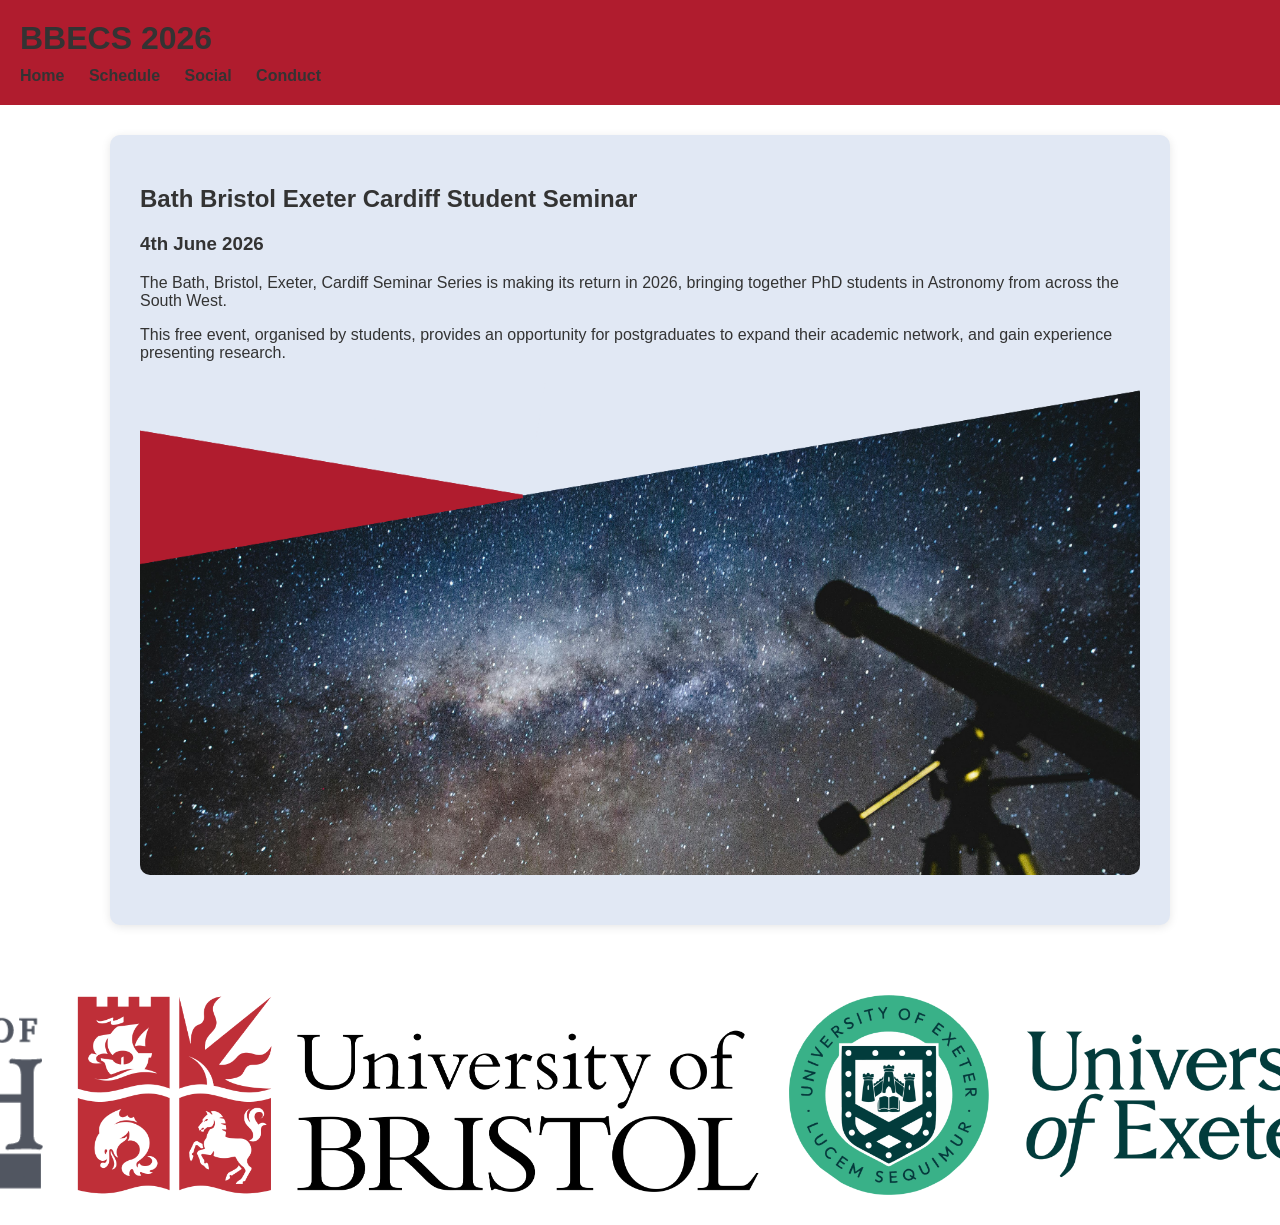
==== index.html @ eb9a7b8f "." ====
<!DOCTYPE html>
<html lang="en">
<head>
  <meta charset="UTF-8">
  <meta name="viewport" content="width=device-width, initial-scale=1.0">
  <title>Home</title>
  <link rel="stylesheet" href="style.css">
</head>
<body>

<header>
  <h1>BBECS 2026</h1>

  <nav>
    <a href="index.html">Home</a>
    <a href="schedule.html">Schedule</a>
    <a href="social.html">Social</a>
    <a href="conduct.html">Conduct</a>
  </nav>
</header>

<div class="container">
  <h2>Bath Bristol Exeter Cardiff Student Seminar</h2>

  <h3>4th June 2026</h3>


  <p>
    The Bath, Bristol, Exeter, Cardiff Seminar Series is making its return in 2026, bringing together PhD students in Astronomy from across the South West.
  </p>

    <p>
        This free event, organised by students, provides an opportunity for postgraduates to expand their academic network, and gain experience presenting research.
    </p>
    
    <img
    src="images/Poster_bottom.png"
    class="main-image">
    
</div>

<footer class="logo-footer">
    <img src="images/University_of_Bath_Logo.png" alt="University of Bath">
    <img src="images/University_of_Bristol_Logo.png" alt="University of Bristol">
    <img src="images/University_of_Exeter_Logo.png" alt="University of Exeter">
  <img src="images/Cardiff_University_Logo.png" alt="Cardiff">
</footer>

</body>
</html>
---- style.css ----
body {
  margin: 0;
  font-family: Arial, sans-serif;
  background-color: white;
  color: #333;
}

/* Header */
header {
  background-color: #b01c2e;
  color: #333;
  padding: 20px;
}

header h1 {
  color: #333;
  margin: 0;
}

/* Navigation */
nav {
  margin-top: 10px;
}

nav a {
  color: #333;
  text-decoration: none;
  margin-right: 20px;
  font-weight: bold;
}

nav a:hover {
  text-decoration: underline;
}

/* Main content */
.container {
  max-width: 1000px;
  margin: 30px auto;
  background: #e1e8f4;
  padding: 30px;
  border-radius: 10px;
  box-shadow: 0 2px 10px rgba(0,0,0,0.1);
}

/* PDF Viewer */
.pdf-container {
  margin-top: 20px;
  border: 1px solid #ccc;
}

/* Footer Logos */
.logo-footer {
  display: flex;
  justify-content: center;
  align-items: center;
  gap: 30px;
  padding: 30px;
  margin-top: 40px;
  background-color: white;
}

.logo-footer img {
  height: 200px;
  width: auto;
  object-fit: contain;
}

.main-image {
  width: 100%;
  max-width: 100%;
  height: auto;
/*     object-fit: contain; */ 
  display: block;
  margin: 20px auto;
  border-radius: 10px;
}
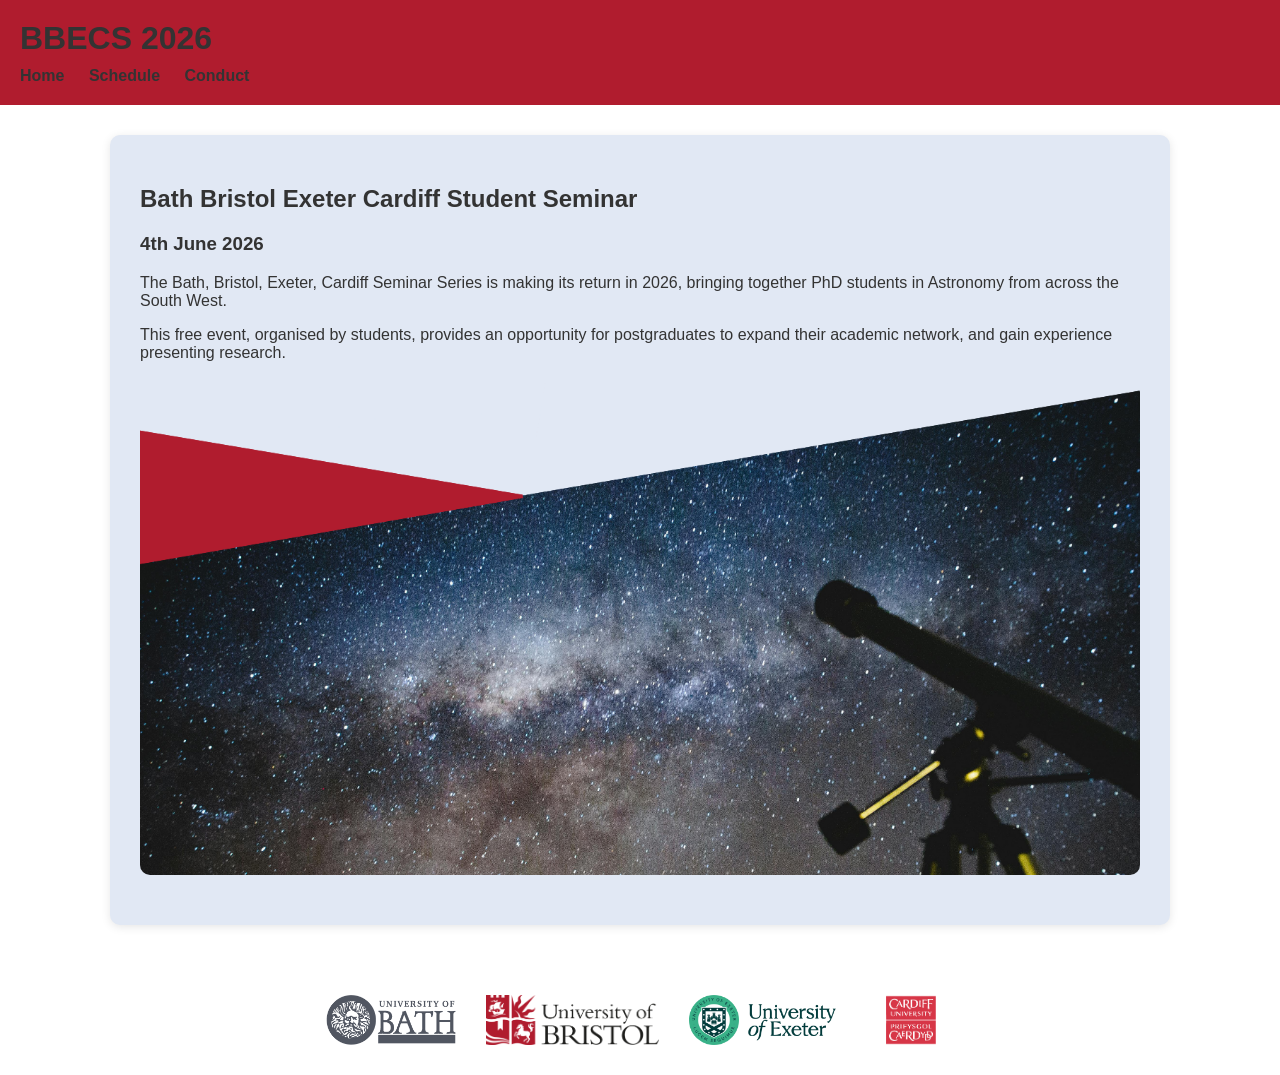
==== commit 5d2efd67: "." ====
--- a/index.html
+++ b/index.html
@@ -14,7 +14,6 @@
   <nav>
     <a href="index.html">Home</a>
     <a href="schedule.html">Schedule</a>
-    <a href="social.html">Social</a>
     <a href="conduct.html">Conduct</a>
   </nav>
 </header>
--- a/style.css
+++ b/style.css
@@ -61,7 +61,7 @@
 }
 
 .logo-footer img {
-  height: 200px;
+  height: 50px;
   width: auto;
   object-fit: contain;
 }
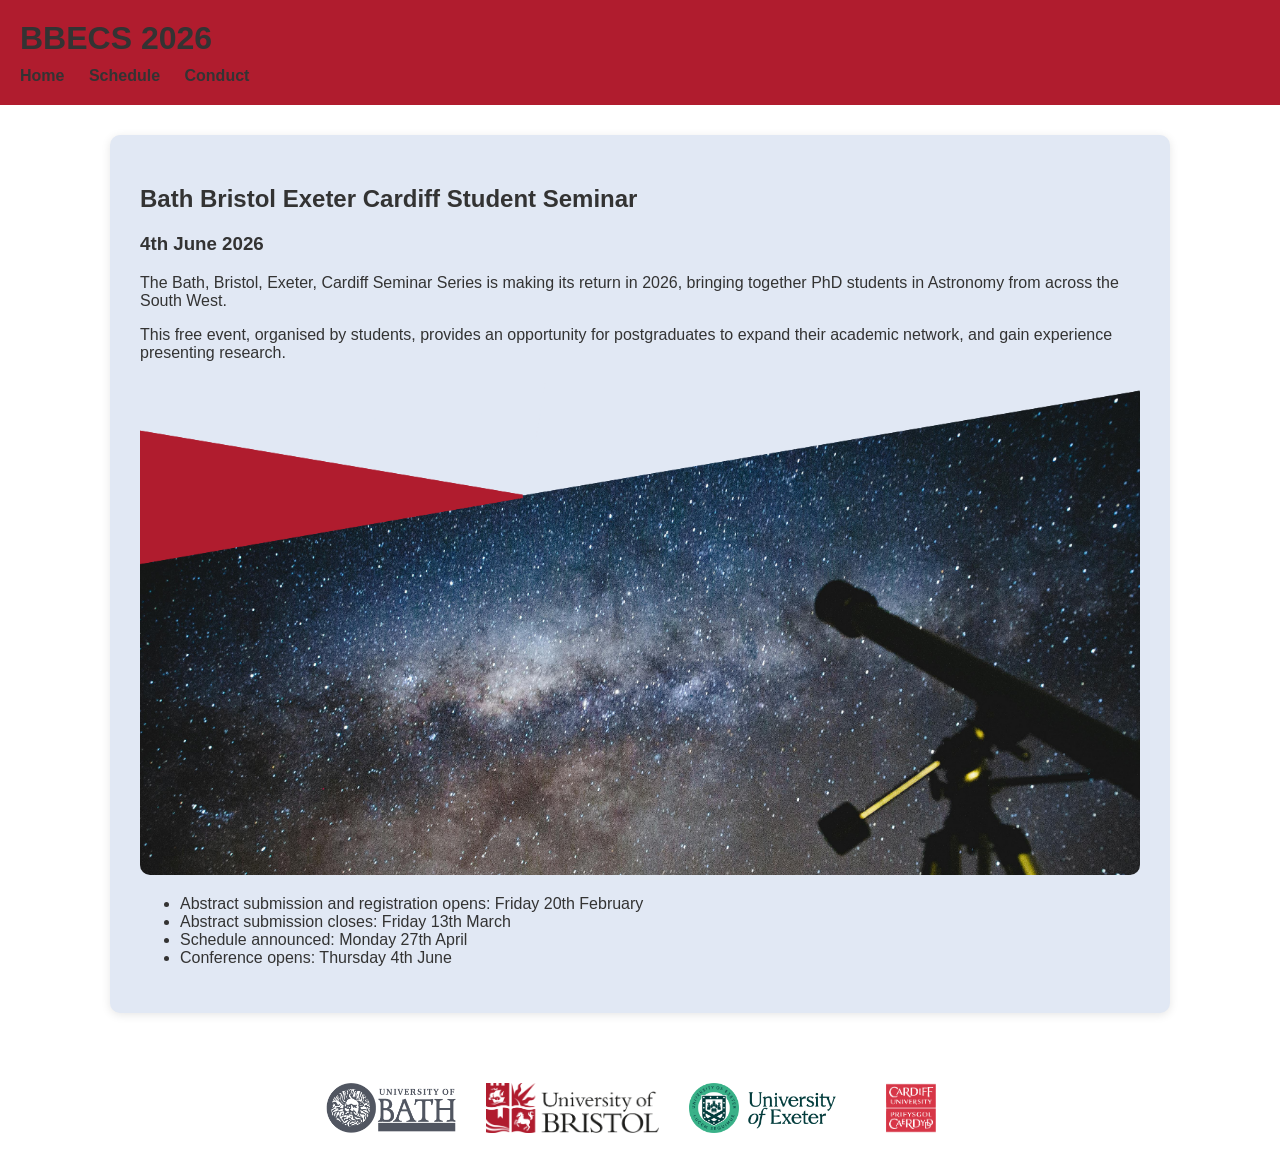
==== commit 22f3bf58: "." ====
--- a/index.html
+++ b/index.html
@@ -35,6 +35,15 @@
     <img
     src="images/Poster_bottom.png"
     class="main-image">
+
+    <p>
+        <ul>
+            <li>Abstract submission and registration opens: Friday 20th February </li>
+            <li>Abstract submission closes: Friday 13th March</li>
+            <li>Schedule announced: Monday 27th April</li>
+            <li>Conference opens: Thursday 4th June </li>
+        </ul>
+    </p>
     
 </div>
 
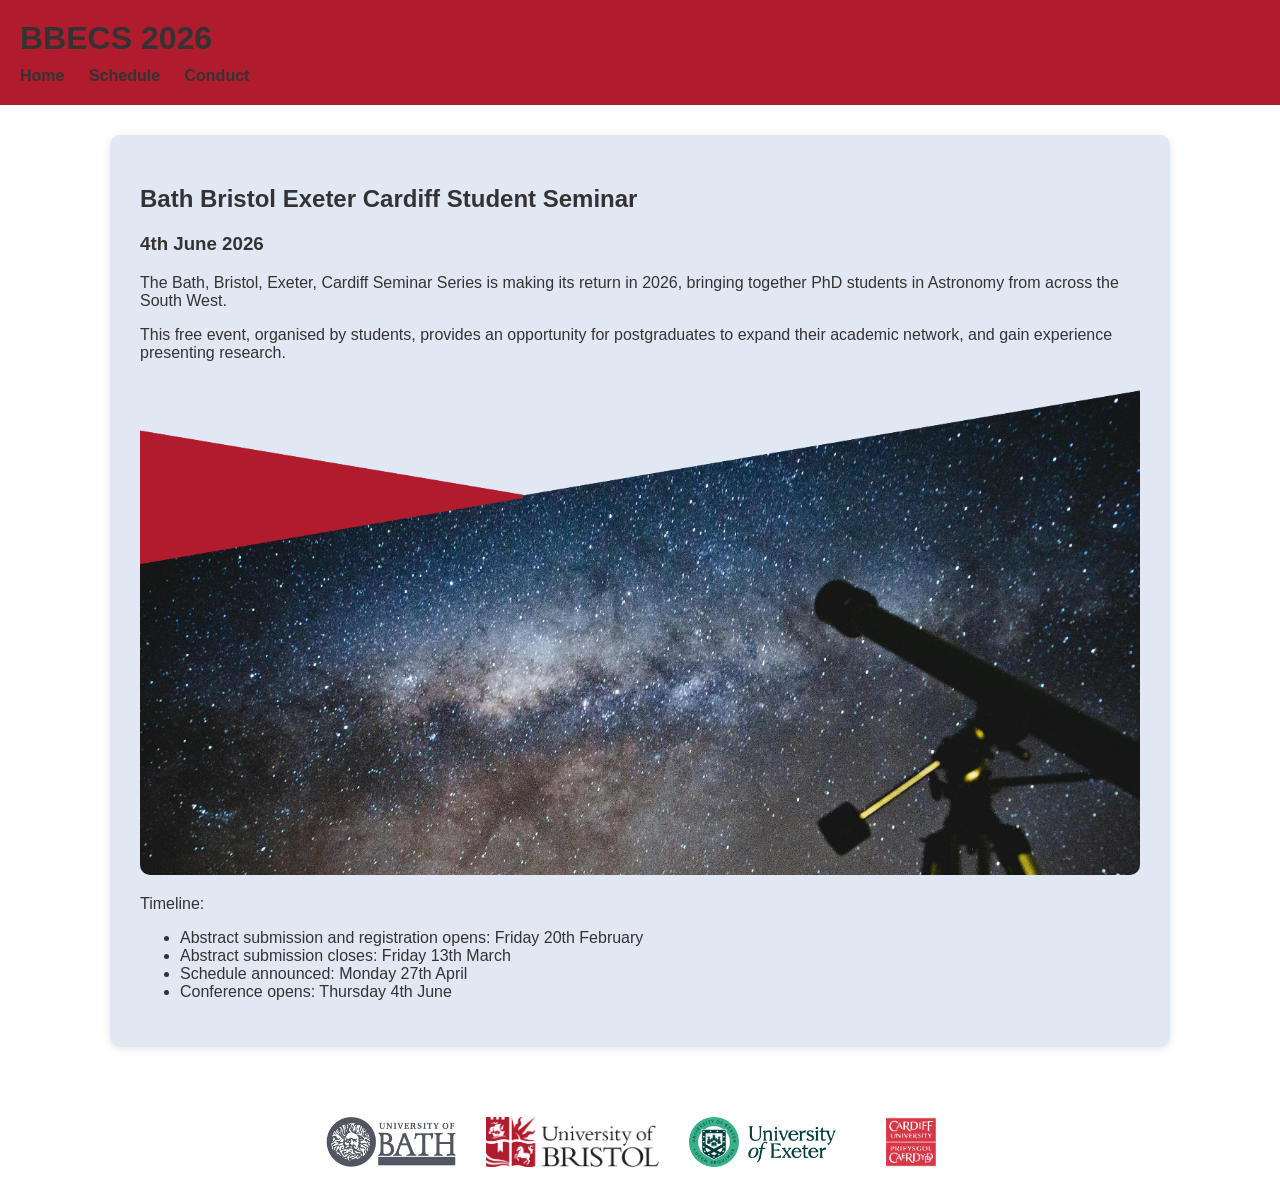
==== commit 272c5c61: "." ====
--- a/index.html
+++ b/index.html
@@ -37,6 +37,7 @@
     class="main-image">
 
     <p>
+        Timeline:
         <ul>
             <li>Abstract submission and registration opens: Friday 20th February </li>
             <li>Abstract submission closes: Friday 13th March</li>
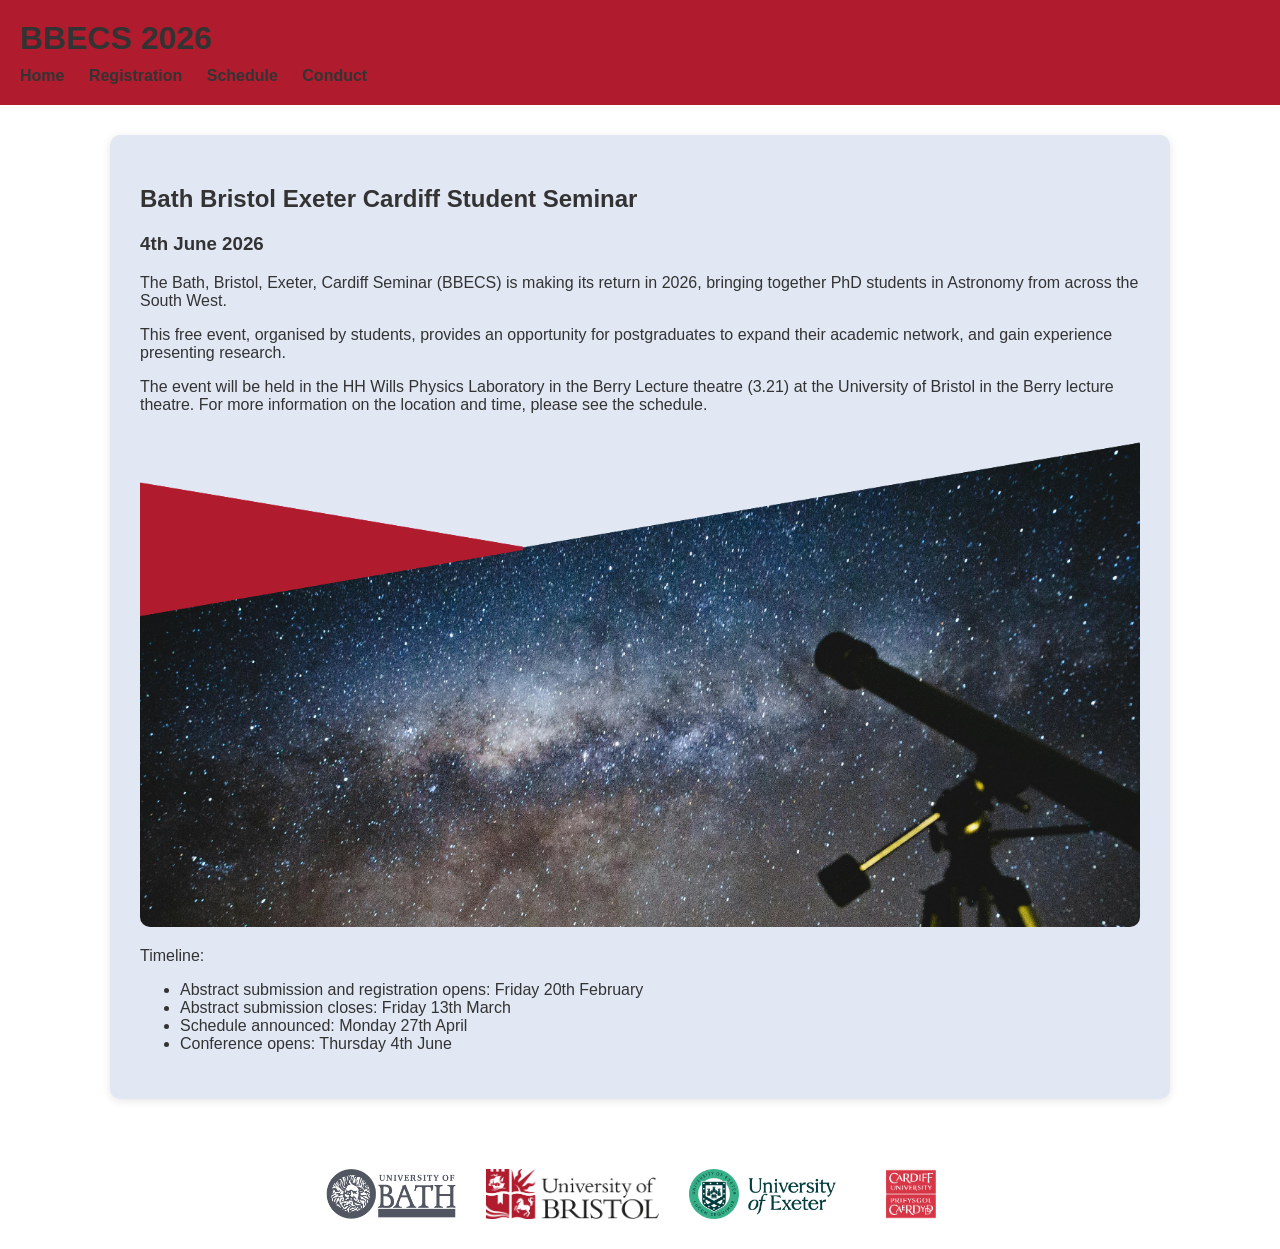
==== commit 13ea3079: "." ====
--- a/index.html
+++ b/index.html
@@ -13,6 +13,7 @@
 
   <nav>
     <a href="index.html">Home</a>
+    <a href="registration.html">Registration</a>
     <a href="schedule.html">Schedule</a>
     <a href="conduct.html">Conduct</a>
   </nav>
@@ -24,14 +25,20 @@
   <h3>4th June 2026</h3>
 
 
-  <p>
-    The Bath, Bristol, Exeter, Cardiff Seminar Series is making its return in 2026, bringing together PhD students in Astronomy from across the South West.
-  </p>
+    <p>
+        The Bath, Bristol, Exeter, Cardiff Seminar (BBECS) is making its return in 2026, bringing together PhD students in Astronomy from across the South West.
+    </p>      
 
     <p>
         This free event, organised by students, provides an opportunity for postgraduates to expand their academic network, and gain experience presenting research.
+
     </p>
-    
+        The event will be held in the HH Wills Physics Laboratory in the Berry Lecture theatre (3.21) at the University of Bristol in the Berry lecture theatre. For more information on the location and time, please see 
+        the schedule.
+    <p>
+
+    </p>
+
     <img
     src="images/Poster_bottom.png"
     class="main-image">
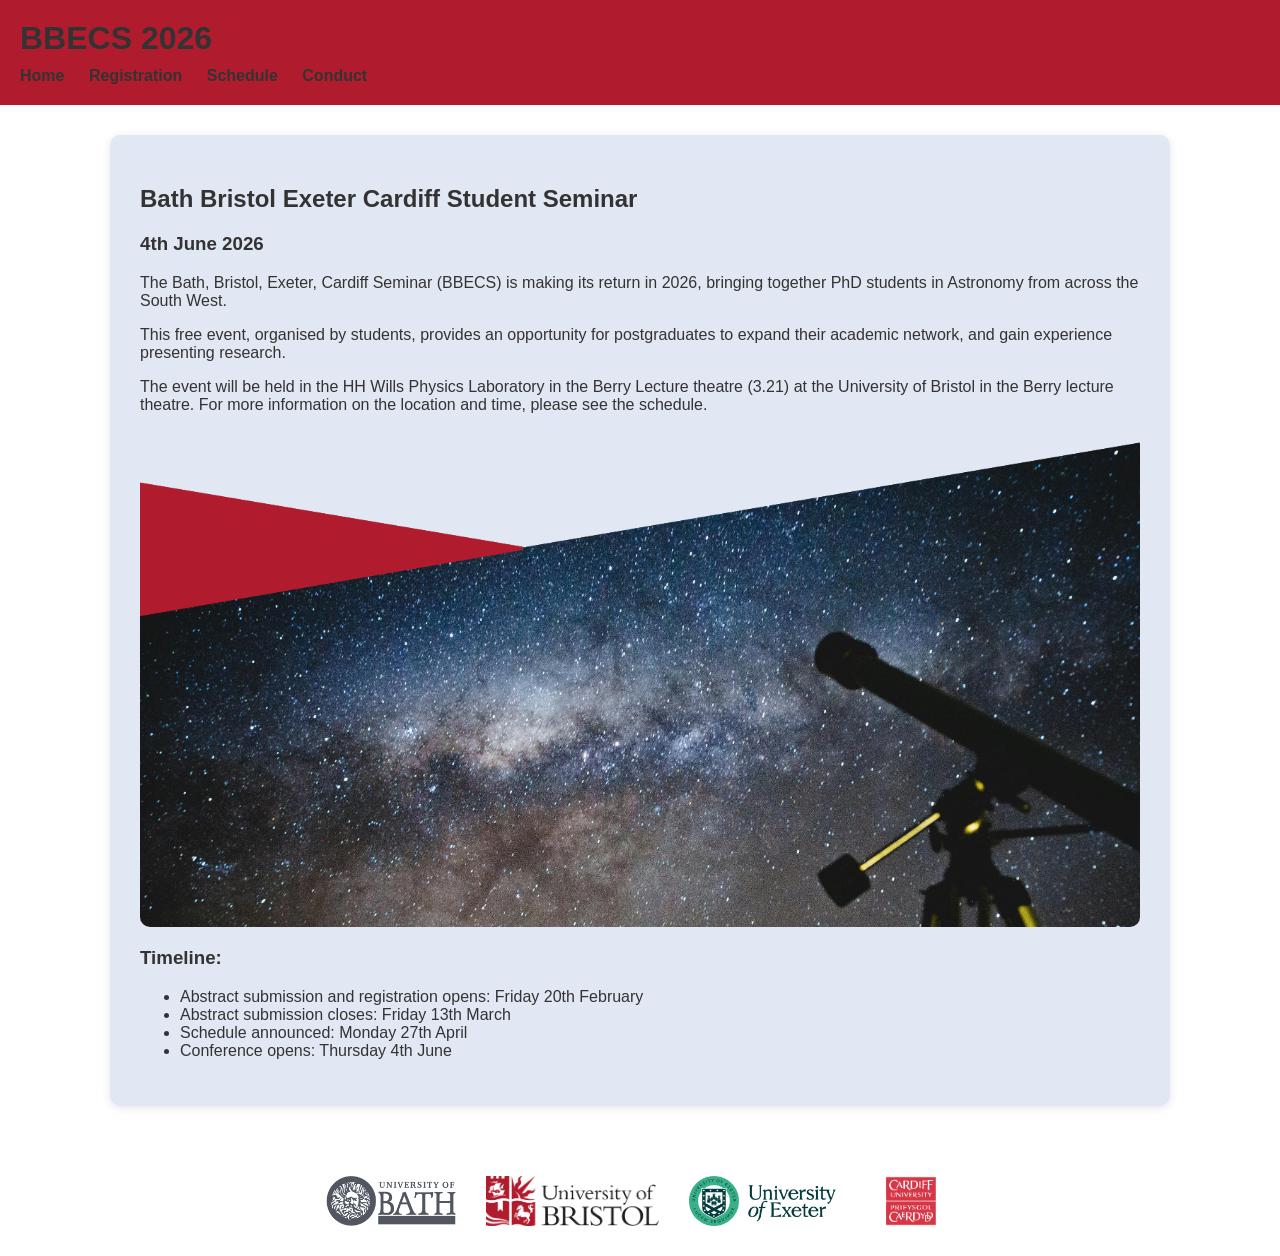
==== commit 80051c49: "." ====
--- a/index.html
+++ b/index.html
@@ -44,7 +44,7 @@
     class="main-image">
 
     <p>
-        Timeline:
+        <h3>Timeline:</h3>
         <ul>
             <li>Abstract submission and registration opens: Friday 20th February </li>
             <li>Abstract submission closes: Friday 13th March</li>
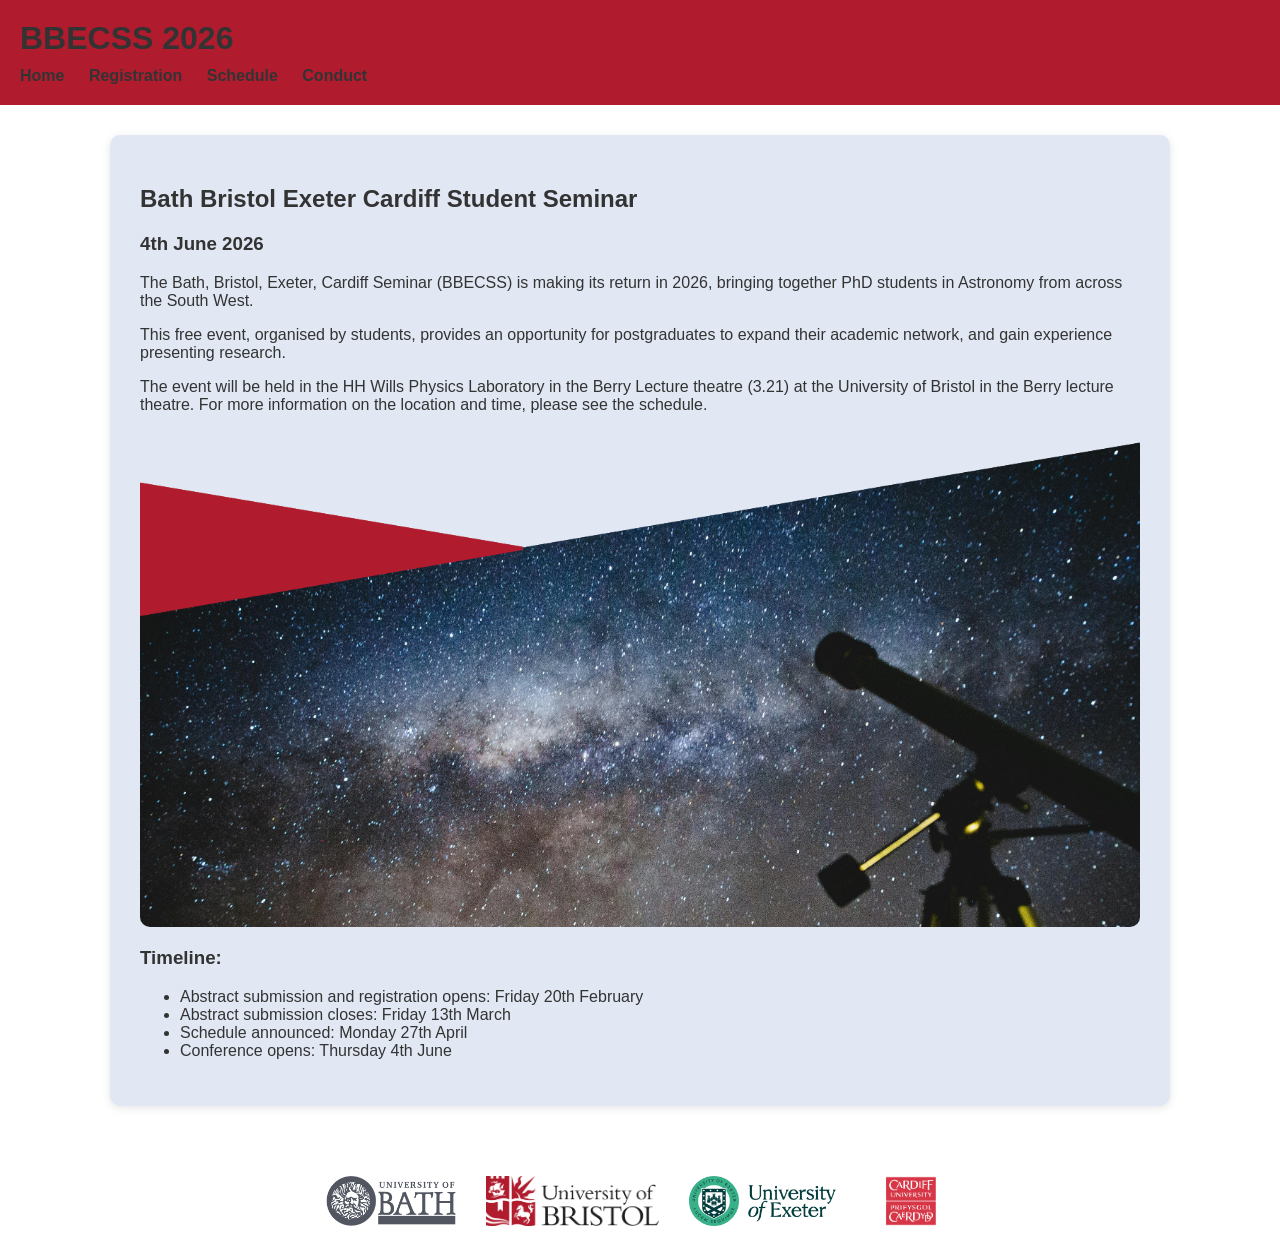
==== commit e66f5707: "." ====
--- a/index.html
+++ b/index.html
@@ -9,7 +9,7 @@
 <body>
 
 <header>
-  <h1>BBECS 2026</h1>
+  <h1>BBECSS 2026</h1>
 
   <nav>
     <a href="index.html">Home</a>
@@ -26,7 +26,7 @@
 
 
     <p>
-        The Bath, Bristol, Exeter, Cardiff Seminar (BBECS) is making its return in 2026, bringing together PhD students in Astronomy from across the South West.
+        The Bath, Bristol, Exeter, Cardiff Seminar (BBECSS) is making its return in 2026, bringing together PhD students in Astronomy from across the South West.
     </p>      
 
     <p>
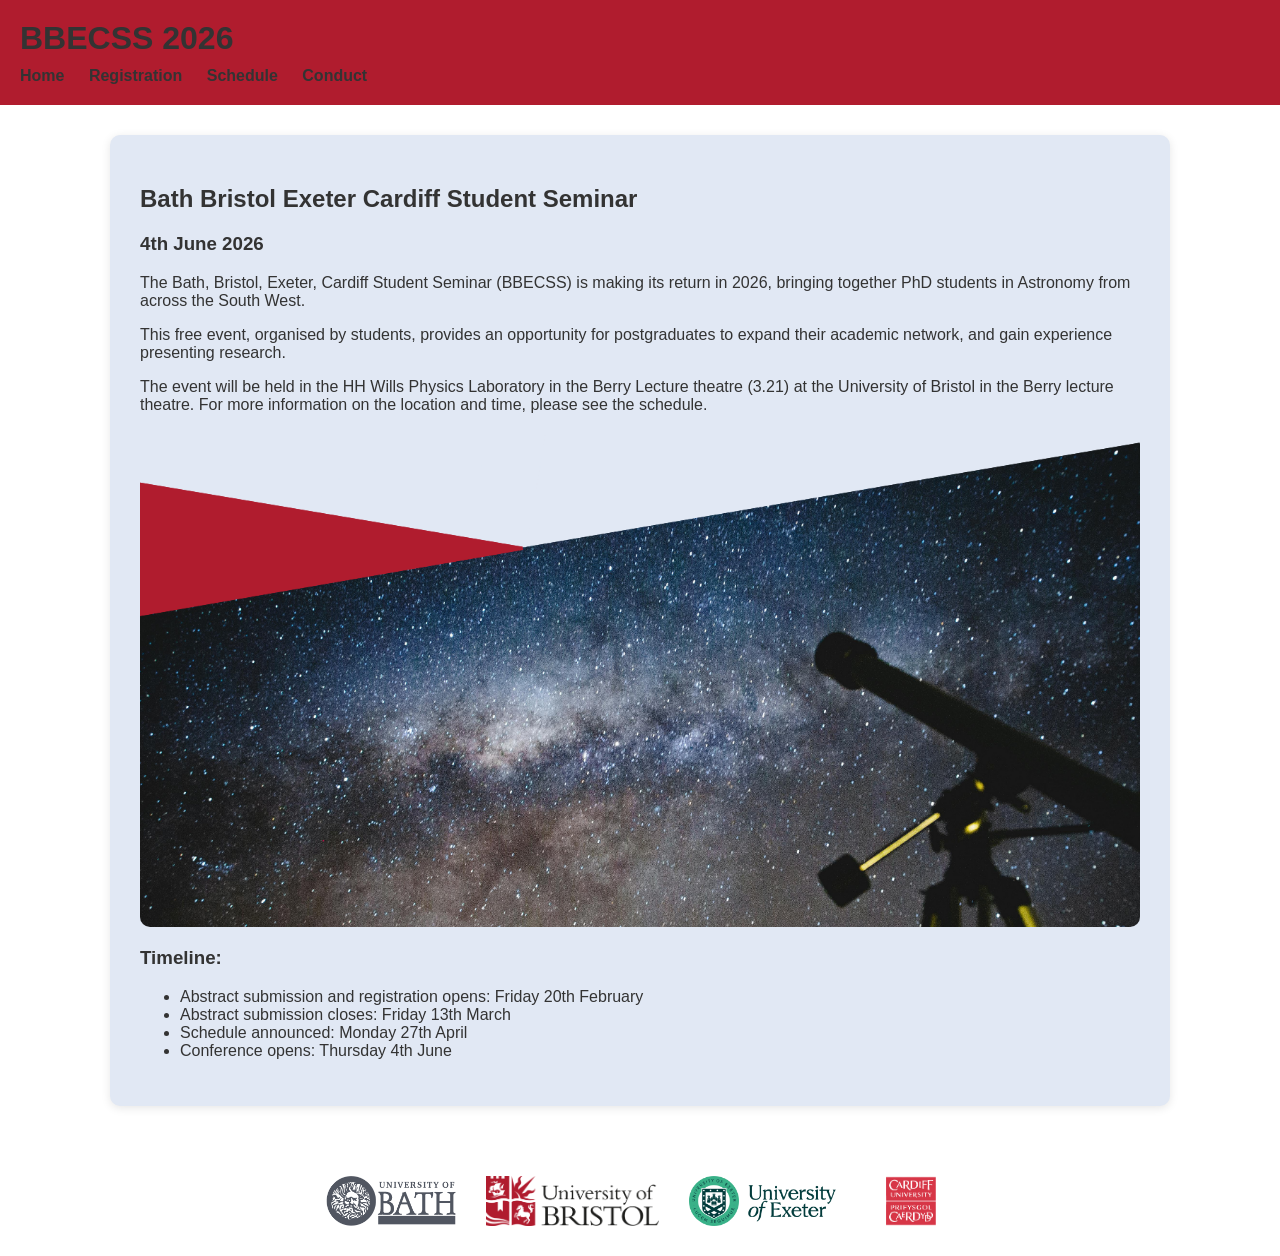
==== commit 99428629: "." ====
--- a/index.html
+++ b/index.html
@@ -26,7 +26,7 @@
 
 
     <p>
-        The Bath, Bristol, Exeter, Cardiff Seminar (BBECSS) is making its return in 2026, bringing together PhD students in Astronomy from across the South West.
+        The Bath, Bristol, Exeter, Cardiff Student Seminar (BBECSS) is making its return in 2026, bringing together PhD students in Astronomy from across the South West.
     </p>      
 
     <p>
